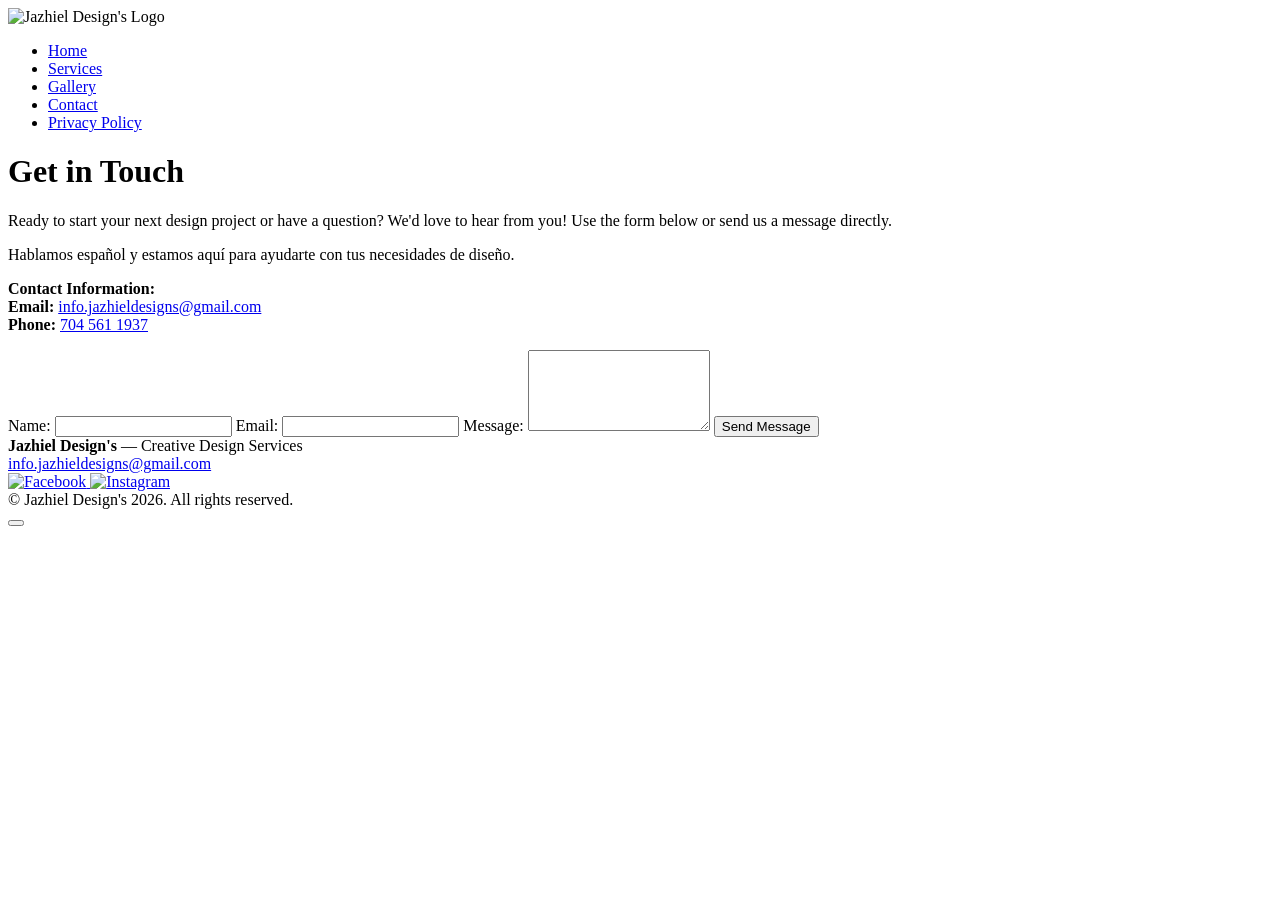
==== contact.html @ c9fa7334 "Add files via upload" ====
<!DOCTYPE html>
<html lang="en">

<head>
  <meta charset="UTF-8" />
  <meta name="viewport" content="width=device-width, initial-scale=1.0" />
  <meta name="description" content="Contact Jazhiel Design's to start your project. Reach out for a free consultation on our logo, web, and graphic design services. We speak English and Spanish." />
  <link href="css/style.css" rel="stylesheet" type="text/css" />
  <link rel="icon" type="image/x-icon" href="images/logo-notext.ico" />
  <title>Contact Us | Jazhiel Design's</title>
</head>

<body>
  <header>
    <div id="google_translate_element"></div>
    <img src="images/logo-text.svg" width="200" height="200" class="centered-image" alt="Jazhiel Design's Logo">
    <nav>
      <ul>
        <li><a href="index.html">Home</a></li>
        <li><a href="services.html">Services</a></li>
        <li><a href="examples.html">Gallery</a></li>
        <li class="active"><a href="contact.html">Contact</a></li>
        <li><a href="privacy.html">Privacy Policy</a></li>
      </ul>
    </nav>
  </header>
  <script type="text/javascript">
    function googleTranslateElementInit() {
      new google.translate.TranslateElement({pageLanguage: 'en'}, 'google_translate_element');
    }
  </script>
  <script type="text/javascript" src="//translate.google.com/translate_a/element.js?cb=googleTranslateElementInit"></script>
  <main>
    <h1>Get in Touch</h1>
    <p>
      Ready to start your next design project or have a question? We'd love to hear from you! Use the form below or send us a message directly.
    </p>
    <p>
      Hablamos español y estamos aquí para ayudarte con tus necesidades de diseño.
    </p>
    <p>
      <strong>Contact Information:</strong> <br>
      <strong>Email:</strong> <a id="contact-email"></a><br>
      <strong>Phone:</strong> <a id="contact-phone"></a>
    </p>
    <form action="https://formsubmit.co/fc57da16977632792e3cff0d6e6eec3d" method="POST" class="contact-form">
      <label for="name">Name:</label>
      <input type="text" id="name" name="name" required>

      <label for="email">Email:</label>
      <input type="email" id="email" name="email" required>

      <label for="message">Message:</label>
      <textarea id="message" name="message" rows="5" required></textarea>

      <button type="submit">Send Message</button>
    </form>
  </main>
  <footer class="site-footer">
    <div class="footer-content">
      <div>
        <strong>Jazhiel Design's</strong> &mdash; Creative Design Services
      </div>
      <div>
        <a id="footer-email" aria-label="Email Jazhiel Design's"></a>
      </div>
      <div class="footer-social">
        <a href="https://facebook.com/jazhieldesigns" target="_blank" rel="noopener" aria-label="Facebook">
          <img src="images/facebook.svg" alt="Facebook" class="footer-social-icon" width="28" height="28" />
        </a>
        <a href="https://www.instagram.com/jazhieldesigns" target="_blank" rel="noopener" aria-label="Instagram">
          <img src="images/instagram.svg" alt="Instagram" class="footer-social-icon" width="28" height="28" />
        </a>
      </div>
      <div class="footer-copy">
        &copy; Jazhiel Design's 2026. All rights reserved.
      </div>
    </div>
  </footer>
  <button id="backToTop" title="Back to Top" aria-label="Back to Top"></button>
  <script src="javascript/script.js"></script>
</body>

</html>
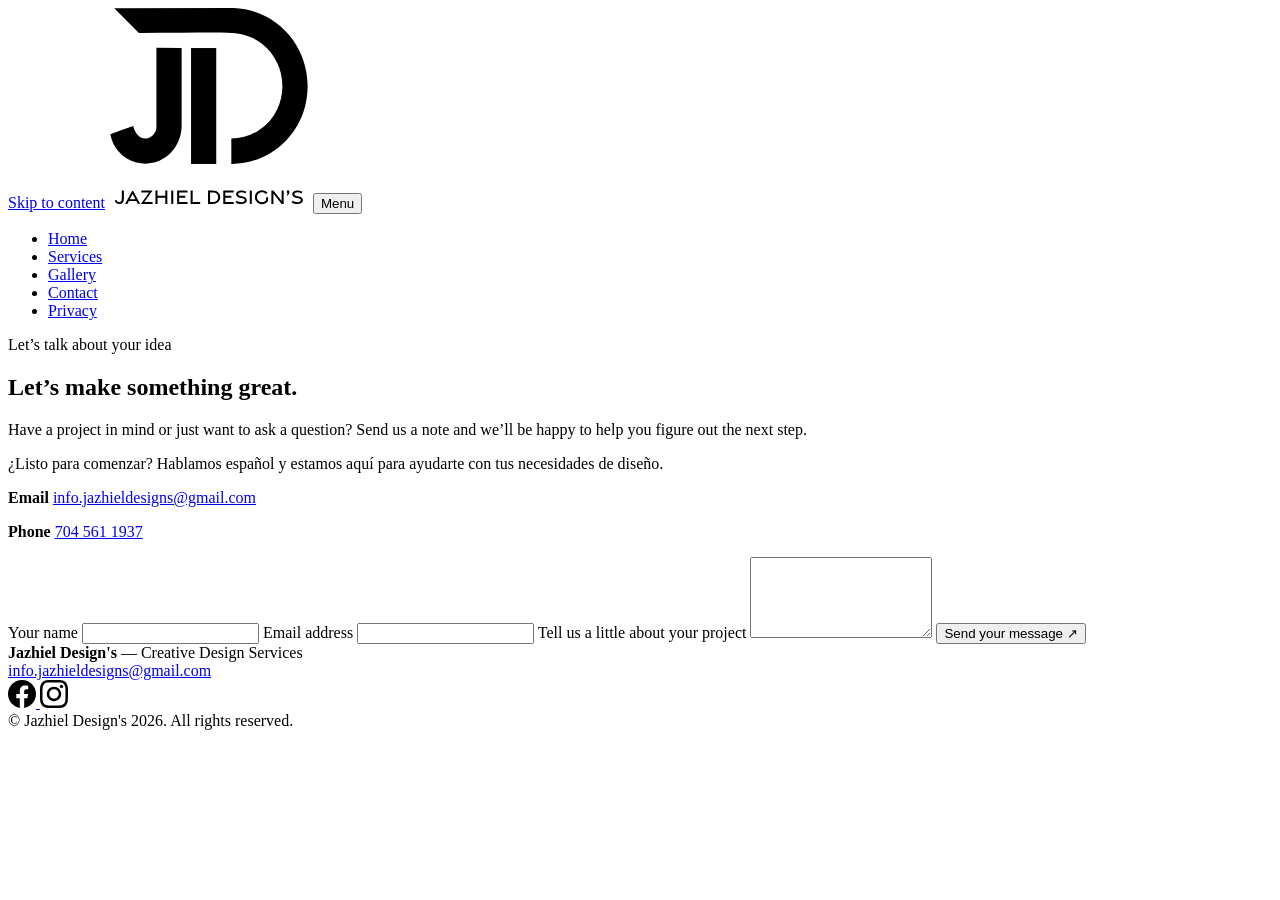
==== commit df1c0316: "Add files via upload" ====
--- a/contact.html
+++ b/contact.html
@@ -6,55 +6,53 @@
   <meta name="viewport" content="width=device-width, initial-scale=1.0" />
   <meta name="description" content="Contact Jazhiel Design's to start your project. Reach out for a free consultation on our logo, web, and graphic design services. We speak English and Spanish." />
   <link href="css/style.css" rel="stylesheet" type="text/css" />
-  <link rel="icon" type="image/x-icon" href="images/logo-notext.ico" />
+  <link rel="icon" type="image/x-icon" href="logo-notext.ico" />
   <title>Contact Us | Jazhiel Design's</title>
 </head>
 
 <body>
   <header>
-    <div id="google_translate_element"></div>
-    <img src="images/logo-text.svg" width="200" height="200" class="centered-image" alt="Jazhiel Design's Logo">
-    <nav>
+    <a class="skip-link" href="#main-content">Skip to content</a>
+    <a href="index.html" aria-label="Jazhiel Design's home"><img src="images/logo-text.svg" width="200" height="200" class="centered-image" alt="Jazhiel Design's Logo"></a>
+    <button class="menu-toggle" type="button" aria-controls="primary-navigation" aria-expanded="false">
+      <span class="menu-toggle-icon" aria-hidden="true"></span>
+      <span class="menu-toggle-label">Menu</span>
+    </button>
+    <nav id="primary-navigation" aria-label="Main navigation">
       <ul>
         <li><a href="index.html">Home</a></li>
         <li><a href="services.html">Services</a></li>
         <li><a href="examples.html">Gallery</a></li>
-        <li class="active"><a href="contact.html">Contact</a></li>
-        <li><a href="privacy.html">Privacy Policy</a></li>
+        <li class="active"><a href="contact.html" aria-current="page">Contact</a></li>
+        <li><a href="privacy.html">Privacy</a></li>
       </ul>
     </nav>
   </header>
-  <script type="text/javascript">
-    function googleTranslateElementInit() {
-      new google.translate.TranslateElement({pageLanguage: 'en'}, 'google_translate_element');
-    }
-  </script>
-  <script type="text/javascript" src="//translate.google.com/translate_a/element.js?cb=googleTranslateElementInit"></script>
-  <main>
-    <h1>Get in Touch</h1>
-    <p>
-      Ready to start your next design project or have a question? We'd love to hear from you! Use the form below or send us a message directly.
-    </p>
-    <p>
-      Hablamos español y estamos aquí para ayudarte con tus necesidades de diseño.
-    </p>
-    <p>
-      <strong>Contact Information:</strong> <br>
-      <strong>Email:</strong> <a id="contact-email"></a><br>
-      <strong>Phone:</strong> <a id="contact-phone"></a>
-    </p>
-    <form action="https://formsubmit.co/fc57da16977632792e3cff0d6e6eec3d" method="POST" class="contact-form">
-      <label for="name">Name:</label>
-      <input type="text" id="name" name="name" required>
+  <main id="main-content">
+    <div class="contact-layout">
+      <section class="contact-copy">
+        <p class="eyebrow eyebrow--dark">Let’s talk about your idea</p>
+        <h1>Let’s make something great.</h1>
+        <p>Have a project in mind or just want to ask a question? Send us a note and we’ll be happy to help you figure out the next step.</p>
+        <p lang="es">¿Listo para comenzar? Hablamos español y estamos aquí para ayudarte con tus necesidades de diseño.</p>
+        <div class="contact-details">
+          <p><strong>Email</strong> <a id="contact-email"></a></p>
+          <p><strong>Phone</strong> <a id="contact-phone"></a></p>
+        </div>
+      </section>
+      <form action="https://formsubmit.co/fc57da16977632792e3cff0d6e6eec3d" method="POST" class="contact-form">
+        <label for="name">Your name</label>
+        <input type="text" id="name" name="name" autocomplete="name" required>
 
-      <label for="email">Email:</label>
-      <input type="email" id="email" name="email" required>
+        <label for="email">Email address</label>
+        <input type="email" id="email" name="email" autocomplete="email" required>
 
-      <label for="message">Message:</label>
-      <textarea id="message" name="message" rows="5" required></textarea>
+        <label for="message">Tell us a little about your project</label>
+        <textarea id="message" name="message" rows="5" required></textarea>
 
-      <button type="submit">Send Message</button>
-    </form>
+        <button type="submit">Send your message <span aria-hidden="true">↗</span></button>
+      </form>
+    </div>
   </main>
   <footer class="site-footer">
     <div class="footer-content">
@@ -77,7 +75,7 @@
       </div>
     </div>
   </footer>
-  <button id="backToTop" title="Back to Top" aria-label="Back to Top"></button>
+  <button id="backToTop" title="Back to Top" aria-label="Back to Top" hidden></button>
   <script src="javascript/script.js"></script>
 </body>
 
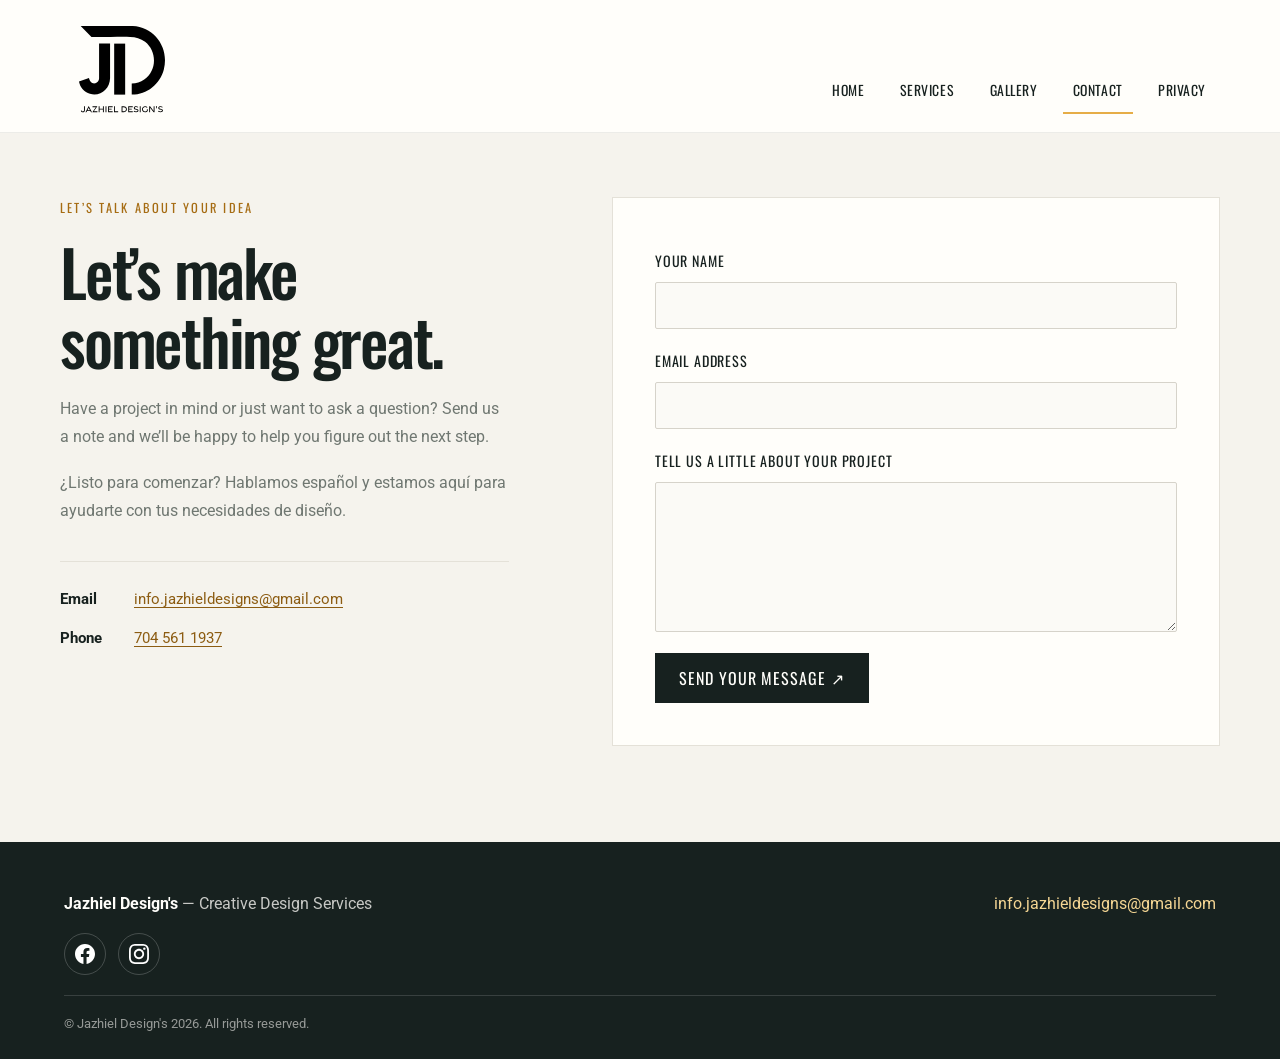
==== commit 22a2c1ed: "Add files via upload" ====
--- a/contact.html
+++ b/contact.html
@@ -6,7 +6,10 @@
   <meta name="viewport" content="width=device-width, initial-scale=1.0" />
   <meta name="description" content="Contact Jazhiel Design's to start your project. Reach out for a free consultation on our logo, web, and graphic design services. We speak English and Spanish." />
   <link href="css/style.css" rel="stylesheet" type="text/css" />
-  <link rel="icon" type="image/x-icon" href="logo-notext.ico" />
+  <link rel="icon" type="image/svg+xml" href="images/logo-notext.svg" />
+  <link rel="apple-touch-icon" href="images/app-icon-192.png" />
+  <link rel="manifest" href="manifest.webmanifest" />
+  <meta name="theme-color" content="#ffffff" />
   <title>Contact Us | Jazhiel Design's</title>
 </head>
 
--- a/css/style.css
+++ b/css/style.css
@@ -0,0 +1,1237 @@
+@font-face {
+  font-family: "Roboto";
+  src: url("../fonts/Roboto/Roboto-VariableFont_wdth,wght.ttf") format("truetype-variations");
+  font-weight: 100 900;
+  font-display: swap;
+}
+
+@font-face {
+  font-family: "Oswald";
+  src: url("../fonts/Oswald/Oswald-VariableFont_wght.ttf") format("truetype-variations");
+  font-weight: 200 700;
+  font-display: swap;
+}
+
+:root {
+  color-scheme: light;
+  --ink: #17211f;
+  --ink-soft: #273532;
+  --paper: #f5f3ed;
+  --white: #fffefa;
+  --muted: #6f7771;
+  --line: #e4e1d8;
+  --accent: #e6ad47;
+  --accent-light: #f6d794;
+  --serif: Georgia, "Times New Roman", serif;
+  --sans: "Roboto", Arial, sans-serif;
+  --display: "Oswald", Impact, sans-serif;
+  --content: 1160px;
+}
+
+* {
+  box-sizing: border-box;
+}
+
+.skip-link {
+  position: absolute;
+  top: 8px;
+  left: 8px;
+  z-index: 1001;
+  padding: 12px 16px;
+  transform: translateY(-160%);
+  background: var(--ink);
+  color: var(--white);
+}
+
+.skip-link:focus {
+  transform: translateY(0);
+}
+
+html {
+  scroll-behavior: smooth;
+  scroll-padding-top: 24px;
+  -webkit-text-size-adjust: 100%;
+}
+
+body {
+  min-height: 100vh;
+  margin: 0;
+  display: flex;
+  flex-direction: column;
+  background: var(--paper);
+  color: var(--ink);
+  font-family: var(--sans);
+  -webkit-font-smoothing: antialiased;
+}
+
+body,
+button,
+input,
+textarea {
+  font-family: var(--sans);
+}
+
+img {
+  display: block;
+  max-width: 100%;
+  height: auto;
+}
+
+.hero-art img.image-loading,
+.gallery img.image-loading,
+.service-image.image-loading {
+  background: linear-gradient(100deg, #e8e5dc 30%, #f8f6f0 48%, #e8e5dc 66%);
+  background-size: 220% 100%;
+  animation: image-shimmer 1.4s ease-in-out infinite;
+}
+
+.hero-art img.image-loaded,
+.gallery img.image-loaded,
+.service-image.image-loaded {
+  animation: image-reveal 450ms ease-out both;
+}
+
+@keyframes image-shimmer {
+  to {
+    background-position: -220% 0;
+  }
+}
+
+@keyframes image-reveal {
+  from {
+    opacity: 0.6;
+    filter: blur(6px);
+  }
+
+  to {
+    opacity: 1;
+    filter: blur(0);
+  }
+}
+
+a {
+  color: inherit;
+  text-decoration: none;
+  transition: color 180ms ease, background-color 180ms ease, transform 180ms ease;
+}
+
+a:hover {
+  color: #a66c13;
+}
+
+a:focus-visible,
+button:focus-visible,
+input:focus-visible,
+textarea:focus-visible,
+.gallery img:focus-visible {
+  outline: 3px solid var(--accent);
+  outline-offset: 4px;
+}
+
+button,
+input,
+textarea {
+  font-size: inherit;
+}
+
+header {
+  position: relative;
+  z-index: 20;
+  display: flex;
+  align-items: center;
+  justify-content: space-between;
+  gap: 28px;
+  min-height: 116px;
+  padding: 18px max(5vw, calc((100vw - var(--content)) / 2));
+  background: var(--white);
+  border-bottom: 1px solid rgba(23, 33, 31, 0.08);
+}
+
+.menu-toggle {
+  display: none;
+  align-items: center;
+  justify-content: center;
+  gap: 10px;
+  min-width: 48px;
+  min-height: 48px;
+  padding: 10px 12px;
+  border: 1px solid var(--line);
+  border-radius: 3px;
+  background: var(--white);
+  color: var(--ink);
+  cursor: pointer;
+  font-family: var(--display);
+  font-size: 0.82rem;
+  letter-spacing: 0.06em;
+  text-transform: uppercase;
+}
+
+.menu-toggle-icon,
+.menu-toggle-icon::before,
+.menu-toggle-icon::after {
+  display: block;
+  width: 20px;
+  height: 2px;
+  background: currentColor;
+  transition: transform 180ms ease;
+}
+
+.menu-toggle-icon {
+  position: relative;
+}
+
+.menu-toggle-icon::before,
+.menu-toggle-icon::after {
+  position: absolute;
+  left: 0;
+  content: "";
+}
+
+.menu-toggle-icon::before {
+  transform: translateY(-6px);
+}
+
+.menu-toggle-icon::after {
+  transform: translateY(6px);
+}
+
+.menu-open .menu-toggle-icon {
+  background: transparent;
+}
+
+.menu-open .menu-toggle-icon::before {
+  transform: rotate(45deg);
+}
+
+.menu-open .menu-toggle-icon::after {
+  transform: rotate(-45deg);
+}
+
+.centered-image {
+  flex: 0 0 auto;
+  width: 116px;
+  height: 88px;
+  margin: 8px 0 0;
+  object-fit: contain;
+}
+
+nav {
+  align-self: stretch;
+  display: flex;
+  align-items: flex-end;
+  padding-top: 20px;
+}
+
+nav ul {
+  display: flex;
+  align-items: center;
+  gap: clamp(4px, 1.2vw, 22px);
+  margin: 0;
+  padding: 0;
+  list-style: none;
+}
+
+nav li {
+  font-family: var(--display);
+  letter-spacing: 0.035em;
+  text-transform: uppercase;
+}
+
+nav li a {
+  display: block;
+  padding: 12px 10px;
+  color: var(--ink);
+  font-size: 0.86rem;
+  border-bottom: 2px solid transparent;
+}
+
+nav li a:hover,
+nav li.active a {
+  color: var(--ink);
+  border-bottom-color: var(--accent);
+  text-decoration: none;
+}
+
+main {
+  flex: 1 0 auto;
+  width: min(var(--content), calc(100% - 48px));
+  margin: 0 auto;
+  padding: 64px 0 96px;
+}
+
+h1,
+h2,
+h3 {
+  margin-top: 0;
+  color: var(--ink);
+  font-family: var(--display);
+  font-weight: 500;
+  line-height: 1.08;
+}
+
+h1 {
+  margin-bottom: 20px;
+  font-size: clamp(2.5rem, 5.2vw, 5rem);
+  letter-spacing: -0.035em;
+}
+
+h2 {
+  margin-bottom: 18px;
+  font-size: clamp(1.7rem, 3vw, 2.7rem);
+}
+
+h3 {
+  margin-bottom: 12px;
+  font-size: 1.45rem;
+}
+
+p {
+  margin: 0 0 1.15em;
+  color: var(--muted);
+  font-size: 1rem;
+  line-height: 1.75;
+}
+
+.eyebrow {
+  margin-bottom: 18px;
+  color: var(--accent-light);
+  font-family: var(--display);
+  font-size: 0.78rem;
+  letter-spacing: 0.18em;
+  text-transform: uppercase;
+}
+
+.page-intro {
+  max-width: 720px;
+  margin: 0 auto 54px;
+  text-align: center;
+}
+
+.page-intro .eyebrow {
+  color: #a66c13;
+}
+
+.eyebrow--dark {
+  color: #a66c13;
+}
+
+.testimonials > .eyebrow {
+  text-align: center;
+}
+
+.page-intro h1 {
+  font-size: clamp(2.6rem, 5vw, 4.5rem);
+}
+
+.page-intro p {
+  max-width: 620px;
+  margin: 0 auto;
+  font-size: 1.08rem;
+}
+
+.cta-btn,
+.text-link {
+  display: inline-flex;
+  align-items: center;
+  justify-content: center;
+  gap: 12px;
+  min-height: 50px;
+  padding: 0 23px;
+  border: 1px solid var(--accent);
+  border-radius: 3px;
+  background: var(--accent);
+  color: var(--ink);
+  font-family: var(--display);
+  font-size: 0.92rem;
+  letter-spacing: 0.06em;
+  text-transform: uppercase;
+}
+
+.cta-btn:hover,
+.text-link:hover {
+  transform: translateY(-2px);
+  background: var(--accent-light);
+  color: var(--ink);
+  text-decoration: none;
+}
+
+.cta-btn--outline {
+  border-color: rgba(255, 255, 255, 0.42);
+  background: transparent;
+  color: var(--white);
+}
+
+.cta-btn--outline:hover {
+  border-color: var(--accent);
+  background: var(--accent);
+}
+
+.home-hero {
+  position: relative;
+  display: grid;
+  grid-template-columns: minmax(0, 1.08fr) minmax(340px, 0.92fr);
+  align-items: center;
+  gap: clamp(36px, 7vw, 100px);
+  width: 100%;
+  min-height: 560px;
+  margin: -64px 0 82px;
+  padding: clamp(54px, 8vw, 100px) max(6vw, calc((100vw - var(--content)) / 2));
+  overflow: hidden;
+  background: var(--ink);
+  color: var(--white);
+}
+
+.home-hero::before {
+  position: absolute;
+  top: -190px;
+  right: 23%;
+  width: 480px;
+  height: 480px;
+  border: 1px solid rgba(246, 215, 148, 0.14);
+  border-radius: 50%;
+  content: "";
+}
+
+.hero-copy,
+.hero-art {
+  position: relative;
+  z-index: 1;
+}
+
+.hero-copy h1 {
+  max-width: 690px;
+  margin-bottom: 24px;
+  color: var(--white);
+  font-size: clamp(3.2rem, 6.4vw, 6rem);
+}
+
+.hero-copy h1 span {
+  color: var(--accent);
+  font-family: var(--serif);
+  font-weight: 400;
+  font-style: italic;
+  letter-spacing: -0.055em;
+}
+
+.hero-copy > p:not(.eyebrow) {
+  max-width: 570px;
+  margin-bottom: 30px;
+  color: rgba(255, 254, 250, 0.72);
+  font-size: 1.07rem;
+}
+
+.hero-actions {
+  display: flex;
+  flex-wrap: wrap;
+  gap: 12px;
+}
+
+.hero-note {
+  display: flex;
+  align-items: center;
+  gap: 12px;
+  margin-top: 35px;
+  color: rgba(255, 254, 250, 0.68);
+  font-size: 0.86rem;
+}
+
+.hero-note::before {
+  width: 34px;
+  height: 1px;
+  background: var(--accent);
+  content: "";
+}
+
+.hero-art {
+  display: grid;
+  grid-template-columns: 1fr 0.7fr;
+  grid-template-rows: 1fr 0.8fr;
+  gap: 14px;
+  min-height: 380px;
+  align-items: center;
+}
+
+.hero-art img {
+  width: 100%;
+  height: 100%;
+  object-fit: cover;
+}
+
+.hero-art-main {
+  grid-row: 1 / 3;
+  height: 360px;
+  padding: 12px;
+  transform: rotate(-3deg);
+  background: var(--white);
+  box-shadow: 0 18px 55px rgba(0, 0, 0, 0.3);
+}
+
+.hero-art-main img {
+  background: #071724;
+}
+
+.hero-art-side {
+  height: 165px;
+  padding: 8px;
+  transform: rotate(4deg) translateY(12px);
+  background: var(--white);
+  box-shadow: 0 18px 55px rgba(0, 0, 0, 0.26);
+}
+
+.hero-art-side img {
+  object-position: center;
+}
+
+.hero-art-label {
+  grid-column: 2;
+  justify-self: center;
+  align-self: start;
+  margin-top: 4px;
+  color: var(--accent-light);
+  font-family: var(--display);
+  font-size: 0.75rem;
+  letter-spacing: 0.16em;
+  text-transform: uppercase;
+  transform: rotate(3deg);
+}
+
+.section-heading {
+  display: flex;
+  align-items: end;
+  justify-content: space-between;
+  gap: 24px;
+  margin-bottom: 30px;
+}
+
+.section-heading h2 {
+  margin-bottom: 0;
+}
+
+.section-heading p {
+  max-width: 440px;
+  margin: 0;
+}
+
+.home-services {
+  margin-bottom: 88px;
+}
+
+.home-service-grid {
+  display: grid;
+  grid-template-columns: repeat(3, 1fr);
+  gap: 1px;
+  border: 1px solid var(--line);
+  background: var(--line);
+}
+
+.home-service-card {
+  min-height: 220px;
+  padding: 30px;
+  background: var(--white);
+  transition: background-color 180ms ease, transform 180ms ease;
+}
+
+.home-service-card:hover {
+  position: relative;
+  z-index: 1;
+  transform: translateY(-4px);
+  background: #fff9eb;
+}
+
+.home-service-card .card-index {
+  display: block;
+  margin-bottom: 32px;
+  color: #a66c13;
+  font-family: var(--display);
+  font-size: 0.8rem;
+  letter-spacing: 0.1em;
+}
+
+.home-service-card h3 {
+  font-size: 1.55rem;
+}
+
+.home-service-card p {
+  margin-bottom: 0;
+  font-size: 0.93rem;
+}
+
+.testimonials {
+  padding: clamp(28px, 5vw, 58px);
+  background: #eae6dc;
+}
+
+.testimonials > h2 {
+  margin-bottom: 32px;
+  text-align: center;
+}
+
+.testimonial-grid {
+  display: grid;
+  grid-template-columns: repeat(2, 1fr);
+  gap: 18px;
+}
+
+.testimonials blockquote {
+  margin: 0;
+  padding: 26px;
+  border-top: 2px solid var(--accent);
+  background: var(--white);
+}
+
+.testimonials blockquote p {
+  color: var(--ink-soft);
+  font-family: var(--serif);
+  font-size: 1.08rem;
+  font-style: italic;
+}
+
+.testimonials cite {
+  color: var(--ink);
+  font-size: 0.85rem;
+  font-style: normal;
+  font-weight: 700;
+}
+
+.gallery-section {
+  margin: 0 0 62px;
+}
+
+.gallery-section h2 {
+  display: flex;
+  align-items: center;
+  gap: 18px;
+  margin-bottom: 22px;
+  padding-bottom: 14px;
+  border-bottom: 1px solid var(--line);
+}
+
+.gallery-section h2::after {
+  flex: 1;
+  height: 1px;
+  background: var(--line);
+  content: "";
+}
+
+.gallery {
+  display: grid;
+  grid-template-columns: repeat(3, minmax(0, 1fr));
+  gap: 18px;
+}
+
+.gallery img {
+  width: 100%;
+  height: 270px;
+  padding: 10px;
+  border: 1px solid var(--line);
+  background: var(--white);
+  cursor: zoom-in;
+  object-fit: cover;
+  transition: border-color 180ms ease, transform 180ms ease, box-shadow 180ms ease;
+}
+
+.gallery img:hover {
+  transform: translateY(-4px);
+  border-color: var(--accent);
+  box-shadow: 0 16px 30px rgba(23, 33, 31, 0.12);
+}
+
+.modal {
+  position: fixed;
+  z-index: 1000;
+  inset: 0;
+  display: none;
+  align-items: center;
+  justify-content: center;
+  padding: 24px;
+  background: rgba(10, 15, 14, 0.88);
+}
+
+.modal.active {
+  display: flex;
+}
+
+.modal-content {
+  position: relative;
+  max-width: min(1000px, 94vw);
+  max-height: 92vh;
+  padding: 16px;
+  background: var(--white);
+  box-shadow: 0 25px 80px rgba(0, 0, 0, 0.4);
+}
+
+.modal-content img {
+  width: auto;
+  max-width: 100%;
+  max-height: 76vh;
+  margin: 0 auto;
+  object-fit: contain;
+}
+
+.modal-description {
+  padding: 12px 4px 0;
+  color: var(--ink-soft);
+  line-height: 1.5;
+}
+
+.modal-close {
+  position: absolute;
+  top: 8px;
+  right: 8px;
+  z-index: 1;
+  width: 42px;
+  height: 42px;
+  border: 0;
+  border-radius: 50%;
+  background: var(--ink);
+  color: var(--white);
+  cursor: pointer;
+  font-size: 1.7rem;
+}
+
+.services-container {
+  display: grid;
+  gap: 0;
+}
+
+.service-item {
+  display: grid;
+  grid-template-columns: minmax(0, 1fr) minmax(280px, 0.8fr);
+  align-items: center;
+  gap: clamp(32px, 7vw, 90px);
+  padding: 54px 0;
+  border-top: 1px solid var(--line);
+}
+
+.service-item:nth-child(even) {
+  grid-template-columns: minmax(280px, 0.8fr) minmax(0, 1fr);
+}
+
+.service-item:nth-child(even) .service-text {
+  order: 2;
+}
+
+.service-item:nth-child(even) .service-image-wrapper {
+  order: 1;
+}
+
+.service-text h2 {
+  margin-bottom: 18px;
+  color: #a66c13;
+}
+
+.service-text > p {
+  color: var(--ink-soft);
+  font-size: 1.05rem;
+}
+
+.service-details-box {
+  margin-top: 22px;
+  padding: 20px 22px;
+  border-left: 2px solid var(--accent);
+  background: #eeece5;
+}
+
+.service-details-box p {
+  margin-bottom: 12px;
+  font-size: 0.91rem;
+  line-height: 1.65;
+}
+
+.service-details-box p:last-child {
+  margin-bottom: 0;
+}
+
+.service-details-box strong {
+  color: var(--ink);
+}
+
+.service-image-wrapper {
+  min-width: 0;
+}
+
+.service-image {
+  width: 100%;
+  aspect-ratio: 4 / 3;
+  object-fit: cover;
+}
+
+.contact-layout {
+  display: grid;
+  grid-template-columns: 0.85fr 1.15fr;
+  gap: clamp(36px, 8vw, 110px);
+  align-items: start;
+}
+
+.contact-copy h1 {
+  font-size: clamp(2.7rem, 5vw, 4.6rem);
+}
+
+.contact-copy .eyebrow {
+  color: #a66c13;
+}
+
+.contact-details {
+  margin-top: 36px;
+  padding-top: 24px;
+  border-top: 1px solid var(--line);
+}
+
+.contact-details p {
+  margin-bottom: 12px;
+  font-size: 0.95rem;
+}
+
+.contact-details strong {
+  display: inline-block;
+  min-width: 70px;
+  color: var(--ink);
+}
+
+.contact-details a {
+  color: #8c5c12;
+  text-decoration: underline;
+  text-underline-offset: 3px;
+}
+
+.contact-form {
+  display: grid;
+  gap: 11px;
+  padding: clamp(24px, 4vw, 42px);
+  background: var(--white);
+  border: 1px solid var(--line);
+}
+
+.contact-form label {
+  margin-top: 10px;
+  color: var(--ink);
+  font-family: var(--display);
+  font-size: 0.88rem;
+  letter-spacing: 0.06em;
+  text-transform: uppercase;
+}
+
+.contact-form input,
+.contact-form textarea {
+  width: 100%;
+  padding: 13px 14px;
+  border: 1px solid #d6d3ca;
+  border-radius: 2px;
+  background: #fbfaf6;
+  color: var(--ink);
+}
+
+.contact-form textarea {
+  min-height: 150px;
+  resize: vertical;
+}
+
+.contact-form input:focus,
+.contact-form textarea:focus {
+  border-color: #b47a1d;
+  outline: 2px solid rgba(230, 173, 71, 0.2);
+}
+
+.contact-form button {
+  justify-self: start;
+  min-height: 50px;
+  margin-top: 10px;
+  padding: 0 24px;
+  border: 0;
+  background: var(--ink);
+  color: var(--white);
+  cursor: pointer;
+  font-family: var(--display);
+  letter-spacing: 0.06em;
+  text-transform: uppercase;
+}
+
+.contact-form button:hover {
+  background: #a66c13;
+}
+
+main > h1,
+main > h2,
+main > p,
+main > ul {
+  max-width: 800px;
+  margin-right: auto;
+  margin-left: auto;
+}
+
+main > h1,
+main > h2 {
+  margin-top: 1.5em;
+}
+
+main > h1:first-child {
+  margin-top: 0;
+}
+
+main > ul {
+  padding-left: 1.5em;
+  color: var(--muted);
+  line-height: 1.8;
+}
+
+main > p strong {
+  color: var(--ink);
+}
+
+main > p a {
+  color: #8c5c12;
+  text-decoration: underline;
+  text-underline-offset: 3px;
+}
+
+.site-footer {
+  padding: 52px max(5vw, calc((100vw - var(--content)) / 2)) 28px;
+  background: var(--ink);
+  color: var(--white);
+}
+
+.footer-content {
+  display: grid;
+  grid-template-columns: 1fr auto;
+  align-items: center;
+  gap: 20px;
+  max-width: var(--content);
+  margin: 0 auto;
+}
+
+.footer-content > div:first-child {
+  color: rgba(255, 254, 250, 0.76);
+}
+
+.footer-content strong {
+  color: var(--white);
+}
+
+.footer-content > div > a {
+  color: var(--accent-light);
+}
+
+.footer-social {
+  display: flex;
+  gap: 12px;
+}
+
+.footer-social a {
+  display: grid;
+  width: 42px;
+  height: 42px;
+  place-items: center;
+  border: 1px solid rgba(255, 255, 255, 0.2);
+  border-radius: 50%;
+}
+
+.footer-social a:hover {
+  border-color: var(--accent);
+  background: rgba(230, 173, 71, 0.12);
+}
+
+.footer-social-icon {
+  width: 20px;
+  height: 20px;
+  filter: brightness(0) invert(1);
+}
+
+.footer-copy {
+  grid-column: 1 / -1;
+  padding-top: 20px;
+  border-top: 1px solid rgba(255, 255, 255, 0.14);
+  color: rgba(255, 254, 250, 0.55);
+  font-size: 0.8rem;
+}
+
+#backToTop {
+  position: fixed;
+  right: 22px;
+  bottom: 22px;
+  z-index: 100;
+  display: grid;
+  width: 48px;
+  height: 48px;
+  place-items: center;
+  border: 0;
+  border-radius: 50%;
+  background: var(--accent) url("../images/up-arrow.svg") no-repeat center / 21px;
+  box-shadow: 0 4px 18px rgba(0, 0, 0, 0.18);
+  cursor: pointer;
+}
+
+#backToTop[hidden] {
+  display: none;
+}
+
+#backToTop:hover {
+  transform: translateY(-3px);
+}
+
+.animated-fadein,
+.animated-fadein-slow,
+.animated-slideup {
+  opacity: 1;
+  transform: none;
+}
+
+body.motion-enabled .animated-fadein,
+body.motion-enabled .animated-fadein-slow,
+body.motion-enabled .animated-slideup {
+  opacity: 0;
+  transform: translateY(18px);
+  transition: opacity 650ms cubic-bezier(0.2, 0.7, 0.2, 1), transform 650ms cubic-bezier(0.2, 0.7, 0.2, 1);
+}
+
+body.motion-enabled .animated-fadein.is-visible,
+body.motion-enabled .animated-fadein-slow.is-visible,
+body.motion-enabled .animated-slideup.is-visible {
+  opacity: 1;
+  transform: translateY(0);
+}
+
+body.motion-enabled .animated-fadein-slow {
+  transition-delay: 120ms;
+}
+
+body.motion-enabled .animated-slideup {
+  transition-delay: 220ms;
+}
+
+@media (max-width: 900px) {
+  header {
+    padding-right: 24px;
+    padding-left: 24px;
+  }
+
+  nav ul {
+    gap: 0;
+  }
+
+  nav li a {
+    padding-right: 8px;
+    padding-left: 8px;
+    font-size: 0.78rem;
+  }
+
+  .home-hero {
+    grid-template-columns: 1fr 0.8fr;
+    gap: 36px;
+  }
+
+  .hero-art {
+    min-height: 310px;
+  }
+
+  .hero-art-main {
+    height: 300px;
+  }
+
+  .hero-art-side {
+    height: 135px;
+  }
+
+  .service-item,
+  .service-item:nth-child(even) {
+    gap: 34px;
+  }
+}
+
+@media (max-width: 700px) {
+  header {
+    display: grid;
+    grid-template-columns: 1fr auto;
+    gap: 8px 16px;
+    padding: 12px 18px;
+  }
+
+  header > a:not(.skip-link) {
+    grid-column: 1;
+    grid-row: 1;
+    justify-self: start;
+  }
+
+  .menu-toggle {
+    display: inline-flex;
+    grid-column: 2;
+    grid-row: 1;
+    justify-self: end;
+  }
+
+  .centered-image {
+    width: 98px;
+    height: 72px;
+    margin: 0;
+  }
+
+  nav {
+    grid-column: 1 / -1;
+    grid-row: 2;
+    width: 100%;
+    padding: 0;
+  }
+
+  header.has-mobile-menu:not(.menu-open) nav {
+    display: none;
+  }
+
+  nav ul {
+    width: 100%;
+    align-items: stretch;
+    flex-direction: column;
+    gap: 0;
+    padding: 6px 0;
+    border-top: 1px solid var(--line);
+  }
+
+  nav li a {
+    min-height: 48px;
+    padding: 14px 12px;
+    font-size: 0.92rem;
+    border-bottom-width: 1px;
+  }
+
+  main {
+    width: min(100% - 36px, var(--content));
+    padding: 48px 0 68px;
+  }
+
+  .home-hero {
+    grid-template-columns: 1fr;
+    width: calc(100% + 36px);
+    gap: 38px;
+    min-height: 0;
+    margin: -48px -18px 62px;
+    padding: 58px 24px 54px;
+  }
+
+  .hero-copy h1 {
+    font-size: clamp(3.1rem, 13vw, 5rem);
+  }
+
+  .hero-art {
+    width: min(100%, 430px);
+    min-height: 290px;
+    margin: 0 auto;
+  }
+
+  .hero-art-main {
+    height: 280px;
+  }
+
+  .hero-art-side {
+    height: 126px;
+  }
+
+  .home-service-grid {
+    grid-template-columns: 1fr;
+  }
+
+  .home-service-card {
+    min-height: 0;
+  }
+
+  .home-service-card .card-index {
+    margin-bottom: 18px;
+  }
+
+  .section-heading {
+    align-items: start;
+    flex-direction: column;
+  }
+
+  .testimonial-grid {
+    grid-template-columns: 1fr;
+  }
+
+  .page-intro {
+    margin-bottom: 38px;
+  }
+
+  .gallery {
+    grid-template-columns: repeat(2, minmax(0, 1fr));
+    gap: 12px;
+  }
+
+  .gallery img {
+    height: 190px;
+    padding: 7px;
+  }
+
+  .service-item,
+  .service-item:nth-child(even) {
+    grid-template-columns: 1fr;
+    gap: 24px;
+    padding: 38px 0;
+  }
+
+  .service-item:nth-child(even) .service-text,
+  .service-item:nth-child(even) .service-image-wrapper {
+    order: initial;
+  }
+
+  .contact-layout {
+    grid-template-columns: 1fr;
+    gap: 32px;
+  }
+
+  .contact-form {
+    padding: 24px;
+  }
+
+  .footer-content {
+    grid-template-columns: 1fr;
+    justify-items: start;
+  }
+
+  .footer-copy {
+    grid-column: auto;
+    width: 100%;
+  }
+}
+
+@media (max-width: 420px) {
+  .gallery {
+    grid-template-columns: 1fr;
+  }
+
+  .gallery img {
+    height: 250px;
+  }
+
+  .hero-actions {
+    align-items: stretch;
+    flex-direction: column;
+  }
+
+  .hero-actions .cta-btn {
+    width: 100%;
+  }
+}
+
+@media (prefers-reduced-motion: reduce) {
+  *,
+  *::before,
+  *::after {
+    scroll-behavior: auto !important;
+    animation-duration: 0.01ms !important;
+    animation-iteration-count: 1 !important;
+    transition-duration: 0.01ms !important;
+  }
+
+  body.motion-enabled .animated-fadein,
+  body.motion-enabled .animated-fadein-slow,
+  body.motion-enabled .animated-slideup {
+    opacity: 1;
+    transform: none;
+  }
+
+  .hero-art img.image-loading,
+  .gallery img.image-loading,
+  .service-image.image-loading,
+  .hero-art img.image-loaded,
+  .gallery img.image-loaded,
+  .service-image.image-loaded {
+    animation: none;
+  }
+}
